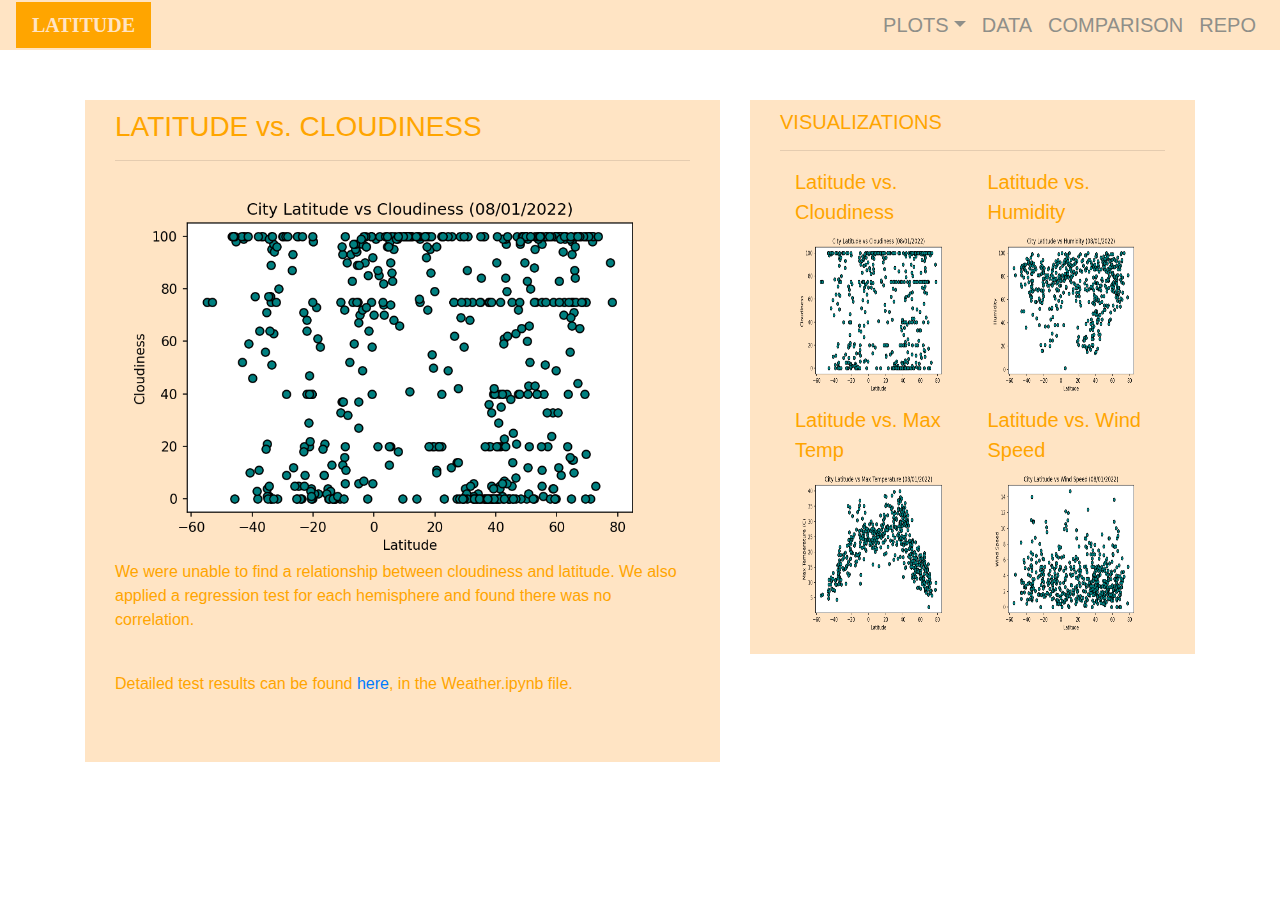
==== visualizations/cloudiness.html @ ac06fc10 "added html files" ====
<!DOCTYPE html>
<html lang="en">
<head>
  <meta charset="UTF-8">
  <title>Weather Analysis</title>
  <link rel="stylesheet" href="https://stackpath.bootstrapcdn.com/bootstrap/4.3.1/css/bootstrap.min.css" integrity="sha384-ggOyR0iXCbMQv3Xipma34MD+dH/1fQ784/j6cY/iJTQUOhcWr7x9JvoRxT2MZw1T" crossorigin="anonymous">
  <script src="https://code.jquery.com/jquery-3.3.1.slim.min.js" integrity="sha384-q8i/X+965DzO0rT7abK41JStQIAqVgRVzpbzo5smXKp4YfRvH+8abtTE1Pi6jizo" crossorigin="anonymous"></script>
  <script src="https://cdnjs.cloudflare.com/ajax/libs/popper.js/1.14.7/umd/popper.min.js" integrity="sha384-UO2eT0CpHqdSJQ6hJty5KVphtPhzWj9WO1clHTMGa3JDZwrnQq4sF86dIHNDz0W1" crossorigin="anonymous"></script>
  <script src="https://stackpath.bootstrapcdn.com/bootstrap/4.3.1/js/bootstrap.min.js" integrity="sha384-JjSmVgyd0p3pXB1rRibZUAYoIIy6OrQ6VrjIEaFf/nJGzIxFDsf4x0xIM+B07jRM" crossorigin="anonymous"></script>
  <link rel="stylesheet" href="../style.css">
</head>
<body>

<div class="navigation">
    <nav class="navbar navbar-expand">
      <a class="navbar-brand" style="background-color: orange" href="../index.html"> LATITUDE</a>
      <button class = "navbar-toggler" data-toggle = "collapse" data-target = "navbarNavDropdown" type = "button" aria-controls = "navbarNavDropdown" aria-expanded = "false" aria-label = "Toggle navigation"> 
        <span class="navbar-toggler-icon"></span>
      </button>
      <div class = "collapse navbar-collapse" id="navbarNavDropdown">
        <ul class = "navbar-nav ml-auto">
            <li class = "nav-item dropdown">
              <a class = "nav-link dropdown-toggle" href = "#" id= "navbarDropdownMenuLink" data-toggle = "dropdown" role= "button" aria-haspopup = "true" aria-expanded = "false">PLOTS</a>
              <div class = "dropdown-menu" aria-labelledby="navbarDropdownMenuLink">
                <a class = "dropdown-item" href = "cloudiness.html">Cloudiness</a>
                <a class = "dropdown-item" href = "humidity.html">Humidity</a>
                <a class = "dropdown-item" href = "maxtemp.html">Temperature</a>
                <a class = "dropdown-item" href = "windspeed.html">Wind Speed</a>
              </div>
            </li>
            <li class = "nav-item">
              <a class="nav-link" href="data.html"> DATA</a>
            </li>
            <li class = "nav-item">
              <a class="nav-link" href="comparisons.html"> COMPARISON</a>
            </li>
            <li class = "nav-item">
              <a class="nav-link" href="https://github.com/SLQuevedo"> REPO</a>
            </li>
          </ul>
        </div>
    </nav>
</div>
<div class = "container">
    <div class="row">
        <div class="col-lg-7 col-md-12">
            <div class="box" style = "padding-bottom: 50px;">
                <h3> LATITUDE vs. CLOUDINESS </h3>
                <hr>
                <img src="../assets/images/CityLatVsCloudiness_08_01_2022.png" class="visualization rounded float-left" alt="Latitude vs Cloudiness Graph" width = 250px height = 250px>
                <p> We were unable to find a relationship between cloudiness and latitude. We also applied a regression test for each hemisphere and found there was no correlation.</p>
                <br>
                <p> Detailed test results can be found <a href = "https://github.com/SLQuevedo/python-api-challenge">here</a>, in the Weather.ipynb file.</p>
            </div>
        </div>
        <div class="col-lg-5 col-md-12">
          <div class="box">
              <h3 class="title">VISUALIZATIONS</h3>
              <hr>
              <div class="container">
                  <div class="row" style="padding-bottom: 70px;">
                      <div class="col-6">
                          <div class="title">Latitude vs. Cloudiness</div>
                          <a href="cloudiness.html">
                          <img class="panel" src="../assets/images/CityLatVsCloudiness_08_01_2022.png" alt="vs Cloudiness graph">
                          </a>
                      </div>
                      <div class="col-6">
                          <div class="title">Latitude vs. Humidity</div>
                          <a href="humidity.html">
                          <img class="panel" src="../assets/images/CityLatVsHumidity_08_01_2022.png" alt="vs Humidity Graph">
                          </a>
                      </div>
                  </div>
                  <div class="row" style="padding-bottom: 70px;">
                      <div class="col-6">
                          <div class="title">Latitude vs. Max Temp</div>
                          <a href="maxtemp.html">
                          <img class="panel" src="../assets/images/CityLatVsMaxTemp_08_01_2022.png" alt="vs Max Temp Graph">
                          </a>
                      </div>
                      <div class="col-6">
                          <div class="title">Latitude vs. Wind Speed</div>
                          <a href="windspeed.html">
                              <img class="panel" src="../assets/images/CityLatVsWindSpeed_08_01_2022.png" alt="vs Wind Speed Graph">
                          </a>
                      </div>
                  </div>
              </div>
          </div>
      </div>
  </div>
</div>

</body>
</html>
---- style.css ----
body{
    background-image: url("https://3s81si1s5ygj3mzby34dq6qf-wpengine.netdna-ssl.com/wp-content/uploads/2020/02/ab_multi-cloud.jpg");
    height: 750px;
    background-position: center;
    background-repeat: repeat;
    background-size: cover;
}

.box{
    margin-top: 50px;
    margin-bottom: 60px;
    padding: 10px 30px 10px;
    color: orange;
    background-color: bisque;
}

.navbar {
    font-size: 20px;
    max-height: 50px;
    background-color: bisque;
  }
  
  .navigation .navbar-brand {
    margin-left: 0px;
    padding: inherit;
    font-weight: bold;
    color: bisque;
    font-family: cochin;
    
  }

  .nav-link{
    color: #8f8f89;
  }

  .active, .dropdown-menu .dropdown-item:active, a:hover {
    background-color: orange;
    color: black;
  }

  .dropdown:hover .dropdown-content {
    display: block;
  }
  .dropdown .dropdown-menu .dropdown-item:active, .dropdown .dropdown-menu .dropdown-item:hover {
    background-color: orange;
  }
  
  .nav-link:hover .navbar-brand:hover{
    background-color:orange;
  }

  .title{
    font-size: 20px;
  }
  .active, .panel:hover {
    border-color: orange;
    border-style: solid;
    
  }
   
  img {
    width:100%;
    height:100%;
  }

  .vizualizations {
    width:50%;
    height:50%;
  }

  @media(max-width: 992px) {
    .navbar-expand-lg {
    background-color: orange;
    }
    .navbar {
      max-height: none;
      padding: inherit;
    }
    .navbar div {
      margin: inherit;
      background-color: orange;
    }
    .navbar-brand {
      padding: 10px;
    }
    button{
      margin-right: 30px;

    }
    button:focus {
      outline: 1px dotted;
      outline: auto 5px;
    }
  }
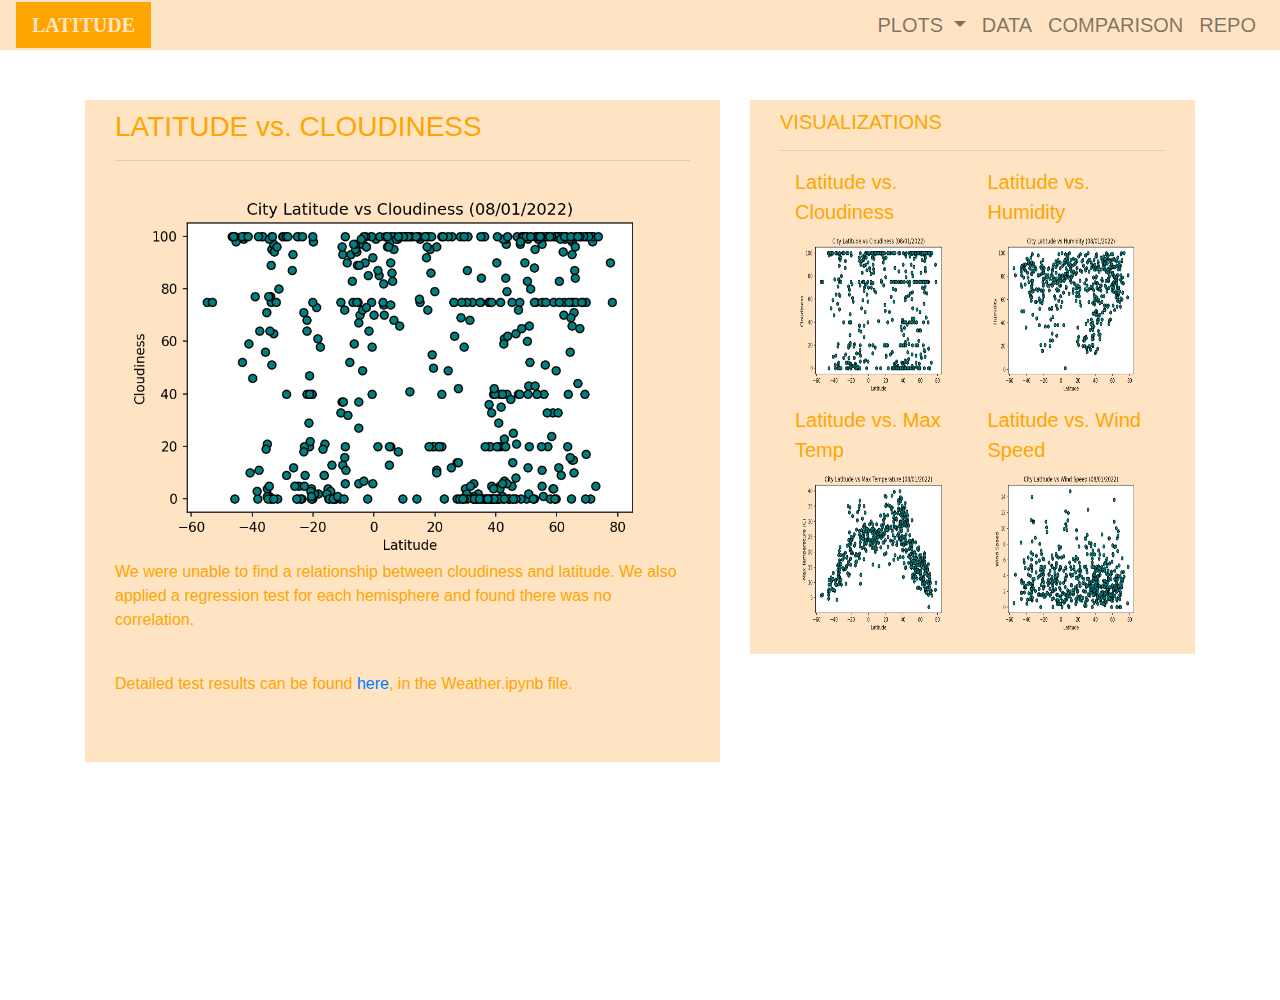
==== commit 189132db: "fixed nav bar" ====
--- a/visualizations/cloudiness.html
+++ b/visualizations/cloudiness.html
@@ -11,16 +11,18 @@
 </head>
 <body>
 
-<div class="navigation">
-    <nav class="navbar navbar-expand">
+  <div class="navigation">
+    <nav class="navbar navbar-expand-lg navbar-light">
       <a class="navbar-brand" style="background-color: orange" href="../index.html"> LATITUDE</a>
-      <button class = "navbar-toggler" data-toggle = "collapse" data-target = "navbarNavDropdown" type = "button" aria-controls = "navbarNavDropdown" aria-expanded = "false" aria-label = "Toggle navigation"> 
+      <button class="navbar-toggler" type="button" data-toggle="collapse" data-target="#navbarNavDropdown" aria-controls="navbarNavDropdown" aria-expanded="false" aria-label="Toggle navigation">
         <span class="navbar-toggler-icon"></span>
       </button>
       <div class = "collapse navbar-collapse" id="navbarNavDropdown">
         <ul class = "navbar-nav ml-auto">
             <li class = "nav-item dropdown">
-              <a class = "nav-link dropdown-toggle" href = "#" id= "navbarDropdownMenuLink" data-toggle = "dropdown" role= "button" aria-haspopup = "true" aria-expanded = "false">PLOTS</a>
+              <a class="nav-link dropdown-toggle" href="#" id="navbarDropdownMenuLink" role="button" data-toggle="dropdown" aria-haspopup="true" aria-expanded="false">
+                PLOTS
+              </a>
               <div class = "dropdown-menu" aria-labelledby="navbarDropdownMenuLink">
                 <a class = "dropdown-item" href = "cloudiness.html">Cloudiness</a>
                 <a class = "dropdown-item" href = "humidity.html">Humidity</a>
@@ -40,7 +42,7 @@
           </ul>
         </div>
     </nav>
-</div>
+  </div>
 <div class = "container">
     <div class="row">
         <div class="col-lg-7 col-md-12">
--- a/style.css
+++ b/style.css
@@ -1,6 +1,6 @@
 body{
     background-image: url("https://3s81si1s5ygj3mzby34dq6qf-wpengine.netdna-ssl.com/wp-content/uploads/2020/02/ab_multi-cloud.jpg");
-    height: 750px;
+    height: 1000px;
     background-position: center;
     background-repeat: repeat;
     background-size: cover;
@@ -33,6 +33,10 @@
     color: #8f8f89;
   }
 
+  .navbar-collapse{
+    float:right;
+  }
+
   .active, .dropdown-menu .dropdown-item:active, a:hover {
     background-color: orange;
     color: black;
@@ -41,13 +45,21 @@
   .dropdown:hover .dropdown-content {
     display: block;
   }
+.dropdown-item {
+  color: #8f8f89;
+}
+
   .dropdown .dropdown-menu .dropdown-item:active, .dropdown .dropdown-menu .dropdown-item:hover {
     background-color: orange;
   }
   
-  .nav-link:hover .navbar-brand:hover{
+  .nav-link:hover {
     background-color:orange;
   }
+  .navbar-brand:hover {
+    color: #8f8f89;
+  }
+
 
   .title{
     font-size: 20px;
@@ -70,7 +82,7 @@
 
   @media(max-width: 992px) {
     .navbar-expand-lg {
-    background-color: orange;
+    background-color: bisque;
     }
     .navbar {
       max-height: none;
